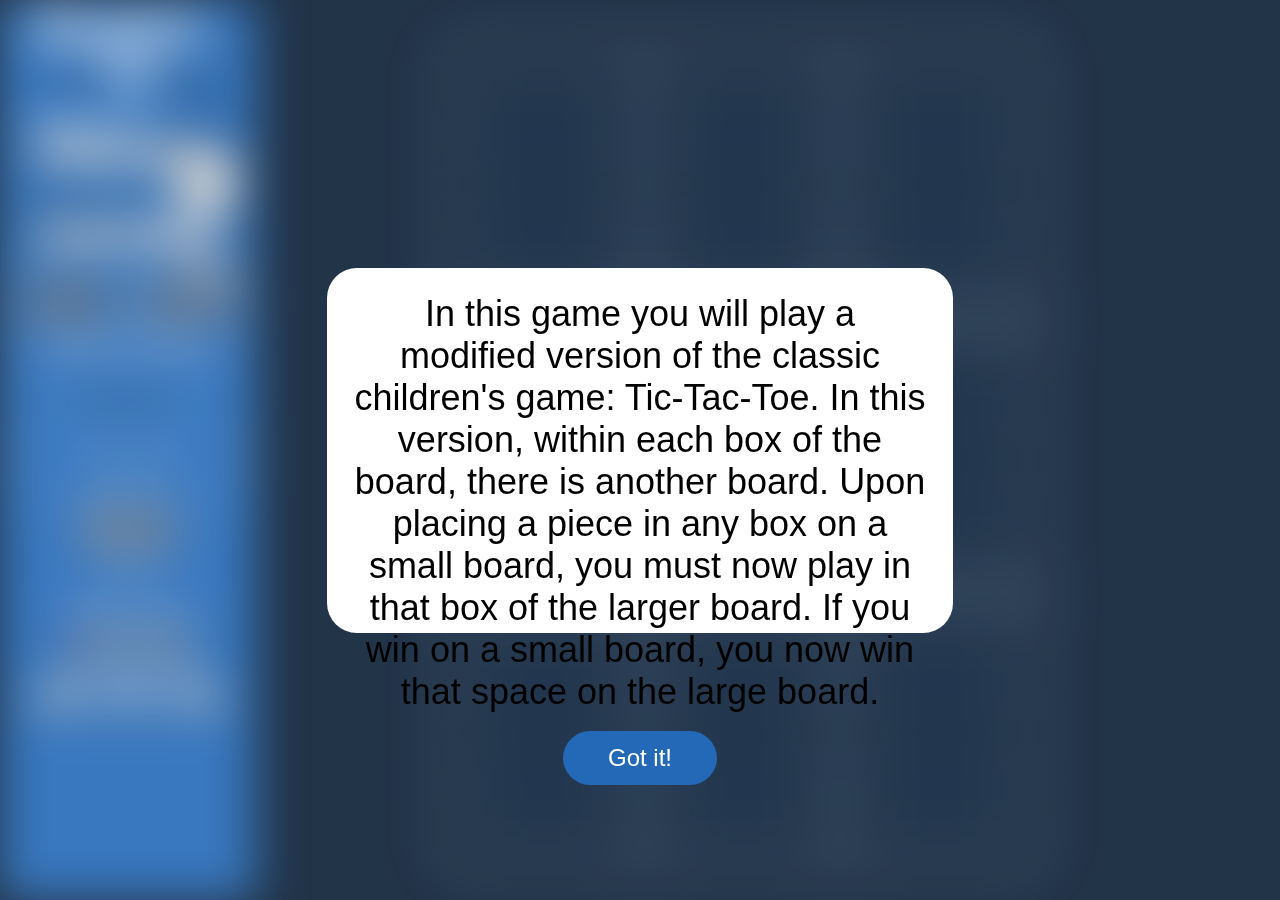
==== game.html @ 26c6b1d9 "Landing Page Fundamentals" ====
<!DOCTYPE html>
<html id = "html">
<head> <!--head tag that shows where the top of the document begins-->
    <meta charset="utf-8"><!--name of the page in the tab-->
        <meta name="viewport" content="width=device-width">
            <link rel="shortcut icon" href="/favicon.ico" type="image/x-icon"> <!--this allows for the image inside of the tab to change to whatevers linked in the pngs tab-->
            <title>Super Tic Tac Toe</title>
            <link rel="shortcut icon" href="images/favicon.ico" type="image/x-icon">
            <link href="style.css" rel="stylesheet" type="text/css" />
</head>
<body id ="nicebod">
    <main>
        <div id = "blurred1">
            <div id="Sidebar"> <!--sidebar div-->
                <div id="SidebarTop">
                    <div id="title">
                        <div id="Super"><h1 id="Superh1">Super </h1></div>
                            <div><h1 id="h1-1">Tic </h1><h1 id="h1-2">Tac </h1><h1 id="h1-3">Toe</h1></div> <!--Text in the sidenav-->
                        </div>
                        <div class="namesCharBox ">
                            <div id="nameBox">
                                <div><h3 class="names"id="pnames1">Player 1:</h3>
                                <input type="text" class = "names" id="p1Name" name="Player 1 name"><br></div>
                                    <br> <!--input where you type in your custom name which can get sent to the js and can be used as an actual name thingy-->
                                    <div><h3 id="pnames2" class = "names">Player 2:</h3>
                                    <input type="text" class="names" id="p2Name" name="Player 2 name"><br></div>
                            </div>
                            <div id="charSelect">
                                <div id="p1CharSel" class="innerCharSel">
                                    <h3 class="chars" id="pcharacters1">Player 1</h3> <!--where you can pick your custom character-->
                                    <select class="chars" id="xCharacter"> <!--this allows for there to be something on the page that does a dropdown-->
                                        <option value="X">X</option> <!--the options inside of the select tag allow whatevers in the tag to be an option-->
                                        <option value="❌">❌</option>
                                        <option value="⚒">⚒</option>
                                        <option value="⚔">⚔</option>
                                        <option value="✘">✘</option>
                                        <option value="✻">✻</option>
                                        <option value="⛝">⛝</option>
                                        <option value="☣">☣</option>
                                        <option value="❖">❖</option>
                                    </select>
                                </div>
                            <div id="p2CharSel" class="innerCharSel">
                                <h3 class="chars" id="pcharacters2">Player 2</h3>
                                    <select class = "chars" id="oCharacter">
                                        <option value="O">O</option>
                                        <option value="💙">💙</option>
                                        <option value="🥚">🥚</option>
                                        <option value="☺">☺</option>
                                        <option value="☼">☼</option>
                                        <option value="☹">☹</option>
                                        <option value="☯">☯</option>
                                        <option value="☮">☮</option>
                                        <option value="☢">☢</option>
                                    </select>
                                </div>
                            </div>
                        </div>
                        <div id="buttonContainer">
                            <div><button id="startbtn" onclick="startGame()">Start</button></div><!--start game btn-->
                            <div><button id="resetbtn" onclick="resetGame()">Reset</button></div><!--reset game btn-->
                            <p id="placement" class="">You can play in any Board.</p>
                        </div>
                </div>
                <div id="SidebarBot">
                    <div id="scoreboard">
                        <p id="winnerStatus" style="grid-area:winner">Winner</p>
                        <p class="scoreboardItem" id="p1s" style="grid-area:p1s"></p>
                        <p class="scoreboardItem" id="SB" style="grid-area:SB">Score Board</p>
                        <p class="scoreboardItem" id="p2s" style="grid-area:p2s"></p>
                        <div class="scoreboardItem" id="resetScoreDiv"><button id="resetScore" onclick="scoreReset()">Reset Score</button></div>
                    </div>
                    <div id = "slider">
                        <h3>Website Color!</h3>
                        <input id = "sliderNum" type="range" min="0" max="360" steps = "360" value="0" oninput = "displayColor()">
                        <button id = "colorBtn" onclick="setColor()">Set Color</button>
                        <button id = "rndmColor" onclick="rndmColor()">Random</button>
                        <br>
                        <p id="numbervalues">Enter Number Value</p>
                        <input type="text" class = "names" id="colorInput" oninput = "displayColor()" name="ClrInpt">
                        
                    </div>
                    <div id = "colorDisplay">Color</div>
                </div>
            </div>
        </div>
            <div id = 'instructions-container'><div id="instructions">
                <p>In this game you will play a modified version of the classic children's game: Tic-Tac-Toe. In this version, within each box of the board, there is another board. Upon placing a piece in any box on a small board, you must now play in that box of the larger board. If you win on a small board, you now win that space on the large board.</p>
                <button id = "close">Got it!</button>
                </div>
            </div>
        <div id = "blurred2">
            <section id="tttgrid" class="grid_container">
                <div class="grid_item openBoard" id="A">
                    <div class="innerGrid" id="A1" onclick="playerMove(A, '1')"></div>
                    <div class="innerGrid" id="A2" onclick="playerMove(A, '2')"></div>
                    <div class="innerGrid" id="A3" onclick="playerMove(A, '3')"></div>
                    <div class="innerGrid" id="A4" onclick="playerMove(A, '4')"></div>
                    <div class="innerGrid" id="A5" onclick="playerMove(A, '5')"></div>
                    <div class="innerGrid" id="A6" onclick="playerMove(A, '6')"></div>
                    <div class="innerGrid" id="A7" onclick="playerMove(A, '7')"></div>
                    <div class="innerGrid" id="A8" onclick="playerMove(A, '8')"></div>
                    <div class="innerGrid" id="A9" onclick="playerMove(A, '9')"></div>
                </div>
                <div class="grid_item openBoard" id="B">
                    <div class="innerGrid" id="B1" onclick="playerMove(B, '1')"></div>
                    <div class="innerGrid" id="B2" onclick="playerMove(B, '2')"></div>
                    <div class="innerGrid" id="B3" onclick="playerMove(B, '3')"></div>
                    <div class="innerGrid" id="B4" onclick="playerMove(B, '4')"></div>
                    <div class="innerGrid" id="B5" onclick="playerMove(B, '5')"></div>
                    <div class="innerGrid" id="B6" onclick="playerMove(B, '6')"></div>
                    <div class="innerGrid" id="B7" onclick="playerMove(B, '7')"></div>
                    <div class="innerGrid" id="B8" onclick="playerMove(B, '8')"></div>
                    <div class="innerGrid" id="B9" onclick="playerMove(B, '9')"></div>
                </div>
                <div class="grid_item openBoard" id="C">
                    <div class="innerGrid" id="C1" onclick="playerMove(C, '1')"></div>
                    <div class="innerGrid" id="C2" onclick="playerMove(C, '2')"></div>
                    <div class="innerGrid" id="C3" onclick="playerMove(C, '3')"></div>
                    <div class="innerGrid" id="C4" onclick="playerMove(C, '4')"></div>
                    <div class="innerGrid" id="C5" onclick="playerMove(C, '5')"></div>
                    <div class="innerGrid" id="C6" onclick="playerMove(C, '6')"></div>
                    <div class="innerGrid" id="C7" onclick="playerMove(C, '7')"></div>
                    <div class="innerGrid" id="C8" onclick="playerMove(C, '8')"></div>
                    <div class="innerGrid" id="C9" onclick="playerMove(C, '9')"></div>
                </div>
                <div class="grid_item openBoard" id="D">
                    <div class="innerGrid" id="D1" onclick="playerMove(D, '1')"></div>
                    <div class="innerGrid" id="D2" onclick="playerMove(D, '2')"></div>
                    <div class="innerGrid" id="D3" onclick="playerMove(D, '3')"></div>
                    <div class="innerGrid" id="D4" onclick="playerMove(D, '4')"></div>
                    <div class="innerGrid" id="D5" onclick="playerMove(D, '5')"></div>
                    <div class="innerGrid" id="D6" onclick="playerMove(D, '6')"></div>
                    <div class="innerGrid" id="D7" onclick="playerMove(D, '7')"></div>
                    <div class="innerGrid" id="D8" onclick="playerMove(D, '8')"></div>
                    <div class="innerGrid" id="D9" onclick="playerMove(D, '9')"></div>
                </div>
                <div class="grid_item openBoard" id="E">
                    <div class="innerGrid" id="E1" onclick="playerMove(E, '1')"></div>
                    <div class="innerGrid" id="E2" onclick="playerMove(E, '2')"></div>
                    <div class="innerGrid" id="E3" onclick="playerMove(E, '3')"></div>
                    <div class="innerGrid" id="E4" onclick="playerMove(E, '4')"></div>
                    <div class="innerGrid" id="E5" onclick="playerMove(E, '5')"></div>
                    <div class="innerGrid" id="E6" onclick="playerMove(E, '6')"></div>
                    <div class="innerGrid" id="E7" onclick="playerMove(E, '7')"></div>
                    <div class="innerGrid" id="E8" onclick="playerMove(E, '8')"></div>
                    <div class="innerGrid" id="E9" onclick="playerMove(E, '9')"></div>
                </div>
                <div class="grid_item openBoard" id="F">
                    <div class="innerGrid" id="F1" onclick="playerMove(F, '1')"></div>
                    <div class="innerGrid" id="F2" onclick="playerMove(F, '2')"></div>
                    <div class="innerGrid" id="F3" onclick="playerMove(F, '3')"></div>
                    <div class="innerGrid" id="F4" onclick="playerMove(F, '4')"></div>
                    <div class="innerGrid" id="F5" onclick="playerMove(F, '5')"></div>
                    <div class="innerGrid" id="F6" onclick="playerMove(F, '6')"></div>
                    <div class="innerGrid" id="F7" onclick="playerMove(F, '7')"></div>
                    <div class="innerGrid" id="F8" onclick="playerMove(F, '8')"></div>
                    <div class="innerGrid" id="F9" onclick="playerMove(F, '9')"></div>
                </div>
                <div class="grid_item openBoard" id="G">
                    <div class="innerGrid" id="G1" onclick="playerMove(G, '1')"></div>
                    <div class="innerGrid" id="G2" onclick="playerMove(G, '2')"></div>
                    <div class="innerGrid" id="G3" onclick="playerMove(G, '3')"></div>
                    <div class="innerGrid" id="G4" onclick="playerMove(G, '4')"></div>
                    <div class="innerGrid" id="G5" onclick="playerMove(G, '5')"></div>
                    <div class="innerGrid" id="G6" onclick="playerMove(G, '6')"></div>
                    <div class="innerGrid" id="G7" onclick="playerMove(G, '7')"></div>
                    <div class="innerGrid" id="G8" onclick="playerMove(G, '8')"></div>
                    <div class="innerGrid" id="G9" onclick="playerMove(G, '9')"></div>
                </div>
                <div class="grid_item openBoard" id="H">
                    <div class="innerGrid" id="H1" onclick="playerMove(H, '1')"></div>
                    <div class="innerGrid" id="H2" onclick="playerMove(H, '2')"></div>
                    <div class="innerGrid" id="H3" onclick="playerMove(H, '3')"></div>
                    <div class="innerGrid" id="H4" onclick="playerMove(H, '4')"></div>
                    <div class="innerGrid" id="H5" onclick="playerMove(H, '5')"></div>
                    <div class="innerGrid" id="H6" onclick="playerMove(H, '6')"></div>
                    <div class="innerGrid" id="H7" onclick="playerMove(H, '7')"></div>
                    <div class="innerGrid" id="H8" onclick="playerMove(H, '8')"></div>
                    <div class="innerGrid" id="H9" onclick="playerMove(H, '9')"></div>
                </div>
                <div class="grid_item openBoard" id="I">
                    <div class="innerGrid" id="I1" onclick="playerMove(I, '1')"></div>
                    <div class="innerGrid" id="I2" onclick="playerMove(I, '2')"></div>
                    <div class="innerGrid" id="I3" onclick="playerMove(I, '3')"></div>
                    <div class="innerGrid" id="I4" onclick="playerMove(I, '4')"></div>
                    <div class="innerGrid" id="I5" onclick="playerMove(I, '5')"></div>
                    <div class="innerGrid" id="I6" onclick="playerMove(I, '6')"></div>
                    <div class="innerGrid" id="I7" onclick="playerMove(I, '7')"></div>
                    <div class="innerGrid" id="I8" onclick="playerMove(I, '8')"></div>
                    <div class="innerGrid" id="I9" onclick="playerMove(I, '9')"></div>
                </div>
            </section>
        <!-- </div> -->
    </main>
    <script src="script.js"></script>
</body>
</html>
---- style.css ----
/* This sets default styling */
* {
    margin:0;
    font-family:Arial, Helvetica, sans-serif;
}
/*Setting the background color */
body {
     background-color:#091D34;
}
/*This is the light blue section where we have our different player options */
#Sidebar {
    position: fixed;
    width: 20vw;
    height:100vh;
    background-color:#2369B8;
}
/* This is a div surrounding the top half of the sidebar */
#SidebarTop {
    /* border:1px solid white; */
    height:41vh;
    display:flex;
    flex-direction:row;
    flex-wrap:wrap;
    justify-content: center;
    border-bottom: 1px solid white;
    margin-bottom:1vh;
}
/*This is a div surrounding the bottom half of the sidebar */
#SidebarBot {
    /* border:1px solid white; */
    height:40vh;
    display:flex;
    flex-direction:row;
    flex-wrap:wrap;
    justify-content: center;
}
/* This is a div containing the text "super tic tac toe" and this syles it */
#title {
    display:flex;
    flex-direction: column;
    justify-content: space-around;
    align-items: center;
    height:11vh;
}
/* This styles the "Tic Tac Toe" part of the title */
#title div {
    width:12vw;
    height:5vh;
    display:inline-block
}
/* This edits the "Super" part of the title */
#title #Super {
    display:block;
    width:100%;
    height:6vh;
}
/*This styles main points in the sidebar using the H1 tag */
h1 {
    display:inline-block;
    color:white;
    font-size:40px;
    line-height:5vh;
    text-align: center;
    width:33%;
    height:100%;
}
/*This is seperate styling for the "Super" part of the title */
#Superh1 {
    color: white;
    font-size: 60px;
    display:inline-block;
    width:100%;
    height:100%;
    line-height: 6vh;
}
/* This is a div that contains the player name and character inputs */
.namesCharBox {
    /* border:1px solid white; */
    width:100%;
    height:19vh;
    padding:0 2vw;
    box-sizing: border-box;
    display:flex;
    justify-content: space-around;
}
/* This is more specific styling for the player names within the namesCharBox div */
#nameBox {
    width:9.5vw;
    height:18vh;
    display:inline-block;
    /* border:1px solid white; */
    display:flex;
    flex-direction: column;
    justify-content: center;
}
/* Styling for every div in the nameBox div */
#nameBox div {
    display:inline-block;
    height:7vh;
}
/* Styles the character select */
#charSelect {
    display:inline-block;
    width:4vw;
    height:18vh;
}
/*This styles the inside of the character selection*/
.innerCharSel{
    /* border:1px solid white; */
    width:4vw;
    display:inline-block
}
/*This is the styling of the outside of the character selection (when it is not clicked) */ 
#xCharacter, #oCharacter {
    border: 3px solid black;
    border-radius: 60px;
    width: 70px;
    height:70px;
    text-align: center;
    font-size:30px;
}
/* This is a div that contains the start and reset buttons */
#buttonContainer {
    display:flex;
    width:20vw;
    height:10vh;
    flex-wrap: wrap;
    justify-content: space-evenly;
}
/* This styles every div that is within the button container */
#buttonContainer div {
    display:inline-block;
    width:8vw;
    height:6vh;
    margin:0;
}
/*This styles the line of text that tells you what board you must play in*/
#placement {
    width:20vw;
    height:4vh;
    line-height: 4vh;
    font-size:1.25em;
    text-align: center;
    color:white;
}
/* This styles our primary  buttons */
#resetbtn, #startbtn, #resetScore {
    width:8vw;
    height:6vh;
    border-radius:30px;
    color:white;
    background-color:#133863;
    border:4px solid white;
    font-size:1.5em;
    font-weight: bold;
    cursor:pointer;
}
/* This styles the start and reset buttons when you hover */
#buttonContainer button:hover {
    box-shadow:0px 0px 1px 1px #133863;
}
/*This sets the sizing of the three boxes in the scoreboard equally*/
#scoreboard {
    width:20vw;
    height:21vh;
    display:flex;
    flex-wrap:wrap;
    justify-content: center;
}
/* This styles everything within the scoreboard */
#scoreboard * {
    box-sizing: border-box;
}
/*This styles the inner portion of the scoreboard*/
.scoreboardItem {
    width:6vw;
    height:8vh;
    color:rgb(255, 255, 255);
    font-size:16px;
    text-align:center;
    border:1px solid white;
    line-height:8vh;
}
/* This styles our winner declaration */
 #winnerStatus {
    font-size:2em;
    text-align: center;
    color:white;
    width:20vw;
    height:4vh;
}
/* This div contains the reset score button */
#resetScoreDiv {
    width:8.5vw;
    height:7vh;
    padding:4px;
    border:none;
}

#slider{
    height:5vh;
    width:15vw;
}
#sliderNum{
    filter:contrast(80) brightness(50%)
}


#colorDisplay{
    background-color:#2369B8;
    height:2vh;
    width:10vw;
    color:white;
    border:solid white 2px;
    text-align: center;
}

/* This sets the board to a 3x3 grid */
.grid_container {
    display:grid;
    grid-template-rows:repeat(3, 1fr);
    grid-template-columns:repeat(3, 1fr);
    width:45vw;
    position:absolute;
    top:5vh;
    left:35vw;
}
/* Character inside of the 3x3 grid */
.grid_item {
    border:2px solid white;
    width:15vw;
    height:30vh;
    color:rgb(255, 255, 255);
    font-size:10vw;
    text-align:center;
    line-height: 30vh;
}
/* If the board is open, it will apply this styling */
.openBoard {
    display:grid;
    grid-template-columns:repeat(3, 1fr);
    justify-content: center; /*centers horrizontaly */
    align-items: center; /*centers veritcaly */
}
/*This is the styling for the smaller boards */
.innerGrid {
    display:inline-block;
    border:1px solid #2369B8;
    width:5vw;
    height:10vh;
    margin:0;
    font-size:4vw;
    line-height: 10vh;
}
/*This is a lightbox to tell players how to play the game */
#instructions{
    background-color: white;
    width:45vw;
    height:35vh;
    font-size:36px;
    text-align: center;
    padding:25px;
    border-radius:30px;
}
/* Lightbox container */
#instructions-container{
    position:absolute;
    top:0;
    left:0;
    height:100%;
    width:100%;
    background-color:rgba(255,255,255,10%);
    justify-content: center;
    align-items: center;
    display:flex;
    visibility:visible;
    z-index:100;
}
/* These ID's start the screen blurred, however they unblur after the instructions are closed */
#blurred1{
    filter:blur(1.5rem);
}
#blurred2{
    filter:blur(1.5rem);
}

/************************** COLORS & IMAGES *********************/
#h1-1, #h1-3, #winnerStatus {
    color:#133863; 
}
#h1-2 {
    color: white;
}
#winnerStatus {
    border-color:white;
}
#pnames1 {
    color:white;
    font-size: 26px;
}
#pnames2 {
    color:#133863;
    font-size: 26px;
}
#pcharacters1 {
    color:#133863;
}
#pcharacters2 {
    color:white;
}
input[type=text] { /*the styling tag to style the inputs where you can put text, w3schools stated that the extra bit after input styles the text inside of the input */
    border: 3px solid rgb(0, 0, 0);
    background-color: rgb(255, 255, 255);
    color: rgb(0, 0, 0);
    border-radius: 6px;
}
#close{ /*button used to close the lightbox */
    height:6vh;
    width:12vw;
    border-radius:30px;
    font-size:1.5rem;
    margin-top:2vh;
    border: none;
    background-color: #2369B8;
    color: #fff;
}
#close:hover {
    background-color: #133863;
    color: rgb(194, 197, 201);
}




#tttgrid{ /*this is the board that you play on */
    filter:blur(1.5rem); /*the board starts blurred and unblurs when you start the game */
    color: white;
}

#slider {
    text-align: center;
}
#slider h3 {
    color: #fff;
}

#colorBtn {
    border-radius: 1000px;
    cursor:pointer;
    background-color:#133863;
    border:2px solid white;
    color: white;
}

#rndmColor {
    border-radius: 1000px;
    cursor:pointer;
    background-color:#133863;
    border:2px solid white;
    color: white;
}

#numbervalues {
    color: white;
    margin-top: .4vh;
}

@media(max-width:580px){ /*allows for that when the webpage gets a specific height and width itll change parts of the page this particularly is for a phone */
* {
    margin:0;
}
.grid_container {
    position:fixed;
    left:40px;
    top:3px;
}
.grid_item {
    width:27vw;
    height:16vh;
}
.innerGrid {
    width:9vw;
    height:5vh;
}
#instructions{
        font-size:2vh;
    }
#close{
    height:4vh;
    width:20vw;
    margin-top: 0vh;
}
#flexbox{
max-height:50vh;
display:flex;
float:bottom; /*moves the selected things to the bottom of the screen */
overflow:hidden;
margin-top:50vh;
width:100vw;
}
.names{
    float:left;
}
.chars{
float:left;
}
#scoreboard{
    margin-top:51vh;
    width:100vw;
}
#pcharacters1{
    margin-top:-5vh;
}
#pcharacters2{
    margin-top:-5vh;
    margin-left:3vw;
}
#startbtn{
width:25vw;
height:5vh;
}
#resetbtn{
width:25vw;
height:5vh;
    }
#cselect{
    visibility: hidden; /*the selected items hidden unless another change occurs */
}
#winnerStatus{
    overflow:hidden;
    width:40vw;
    margin-right:30vw;
    font-size: 3vh;
    margin-top:2vh;
}
.namesBox {
    /* border:1px solid white; */
    display:inline-block;
    position:relative;
}
#charSelect {
    margin:0;
    float:right;
    width:30vw;
    height:12vh;
    /* border:1px solid white; */
}
#charSelect h3 {
    margin:0;
}
.innerCharSel {
    /* border:1px solid white; */
    width:14vw;
    height:12vh;
    display:inline-block
}
h1 {
    display:inline-block;
    color:white;
    font-size:40px;
    border:1px solid white;
    width:14vw;
}
h2, h3{
    color:white;
}
#Superh1 {
    color: white;
    margin-top: 1vh;
    font-size: 60px;
    display:inline-block;
    width:34vw;
}
}
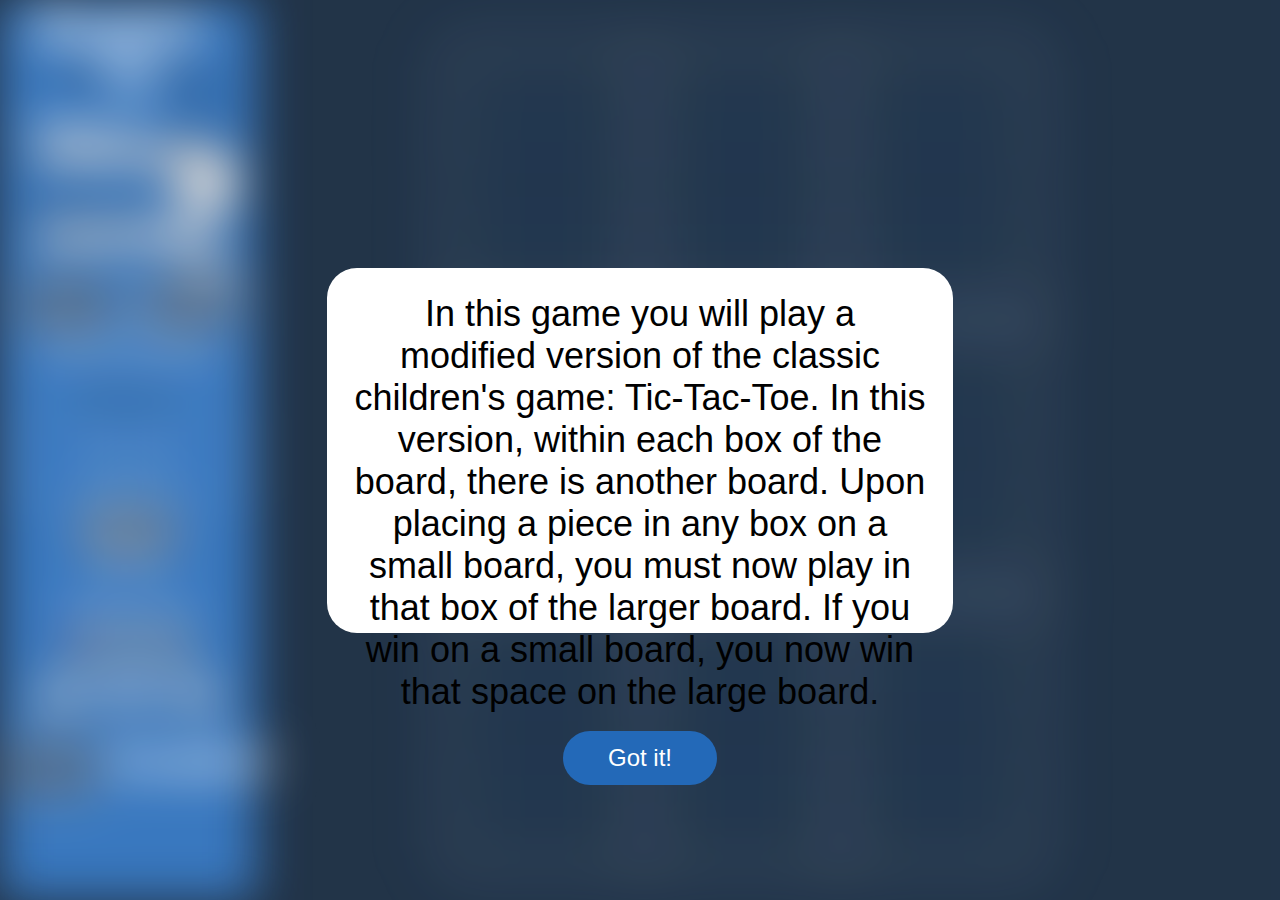
==== commit 488ad9db: "toggle CPU" ====
--- a/game.html
+++ b/game.html
@@ -1,5 +1,6 @@
 <!DOCTYPE html>
 <html id = "html">
+<div id="wholepage">
 <head> <!--head tag that shows where the top of the document begins-->
     <meta charset="utf-8"><!--name of the page in the tab-->
         <meta name="viewport" content="width=device-width">
@@ -59,6 +60,7 @@
                         <div id="buttonContainer">
                             <div><button id="startbtn" onclick="startGame()">Start</button></div><!--start game btn-->
                             <div><button id="resetbtn" onclick="resetGame()">Reset</button></div><!--reset game btn-->
+                
                             <p id="placement" class="">You can play in any Board.</p>
                         </div>
                 </div>
@@ -81,6 +83,11 @@
                         
                     </div>
                     <div id = "colorDisplay">Color</div>
+                    
+                </div>
+                <div id = "CPUgrid">
+                <div><button id="CPUbtn" onclick="CPU()">CPU</button></div><!--reset game btn-->
+                <h1 id = 'cpuDec'>Enabled</h1>
                 </div>
             </div>
         </div>
@@ -192,7 +199,11 @@
                 </div>
             </section>
         <!-- </div> -->
+    </div>
+</div>
     </main>
     <script src="script.js"></script>
 </body>
 </html>
+
+
--- a/style.css
+++ b/style.css
@@ -27,12 +27,16 @@
 }
 /*This is a div surrounding the bottom half of the sidebar */
 #SidebarBot {
-    /* border:1px solid white; */
+    /* border:1px solid red; */
     height:40vh;
     display:flex;
     flex-direction:row;
     flex-wrap:wrap;
     justify-content: center;
+}
+#sidebar {
+    justify-content: center;
+    align-items: center;
 }
 /* This is a div containing the text "super tic tac toe" and this syles it */
 #title {
@@ -144,10 +148,10 @@
     color:white;
 }
 /* This styles our primary  buttons */
-#resetbtn, #startbtn, #resetScore {
+#resetbtn, #startbtn, #resetScore,#CPUbtn {
     width:8vw;
-    height:6vh;
-    border-radius:30px;
+    height:6.5vh;
+    border-radius:35px;
     color:white;
     background-color:#133863;
     border:4px solid white;
@@ -323,12 +327,12 @@
     border: none;
     background-color: #2369B8;
     color: #fff;
+    cursor:pointer;
 }
 #close:hover {
     background-color: #133863;
     color: rgb(194, 197, 201);
 }
-
 
 
 
@@ -365,6 +369,15 @@
     margin-top: .4vh;
 }
 
+#CPUgrid{
+    width:100%;
+    grid-template-rows: 1fr;
+    grid-template-columns: 1fr 1fr;
+    display:flex;
+}
+#cpuDec{
+    margin-left:1vw;
+}
 @media(max-width:580px){ /*allows for that when the webpage gets a specific height and width itll change parts of the page this particularly is for a phone */
 * {
     margin:0;
@@ -422,7 +435,8 @@
 #resetbtn{
 width:25vw;
 height:5vh;
-    }
+}
+
 #cselect{
     visibility: hidden; /*the selected items hidden unless another change occurs */
 }
